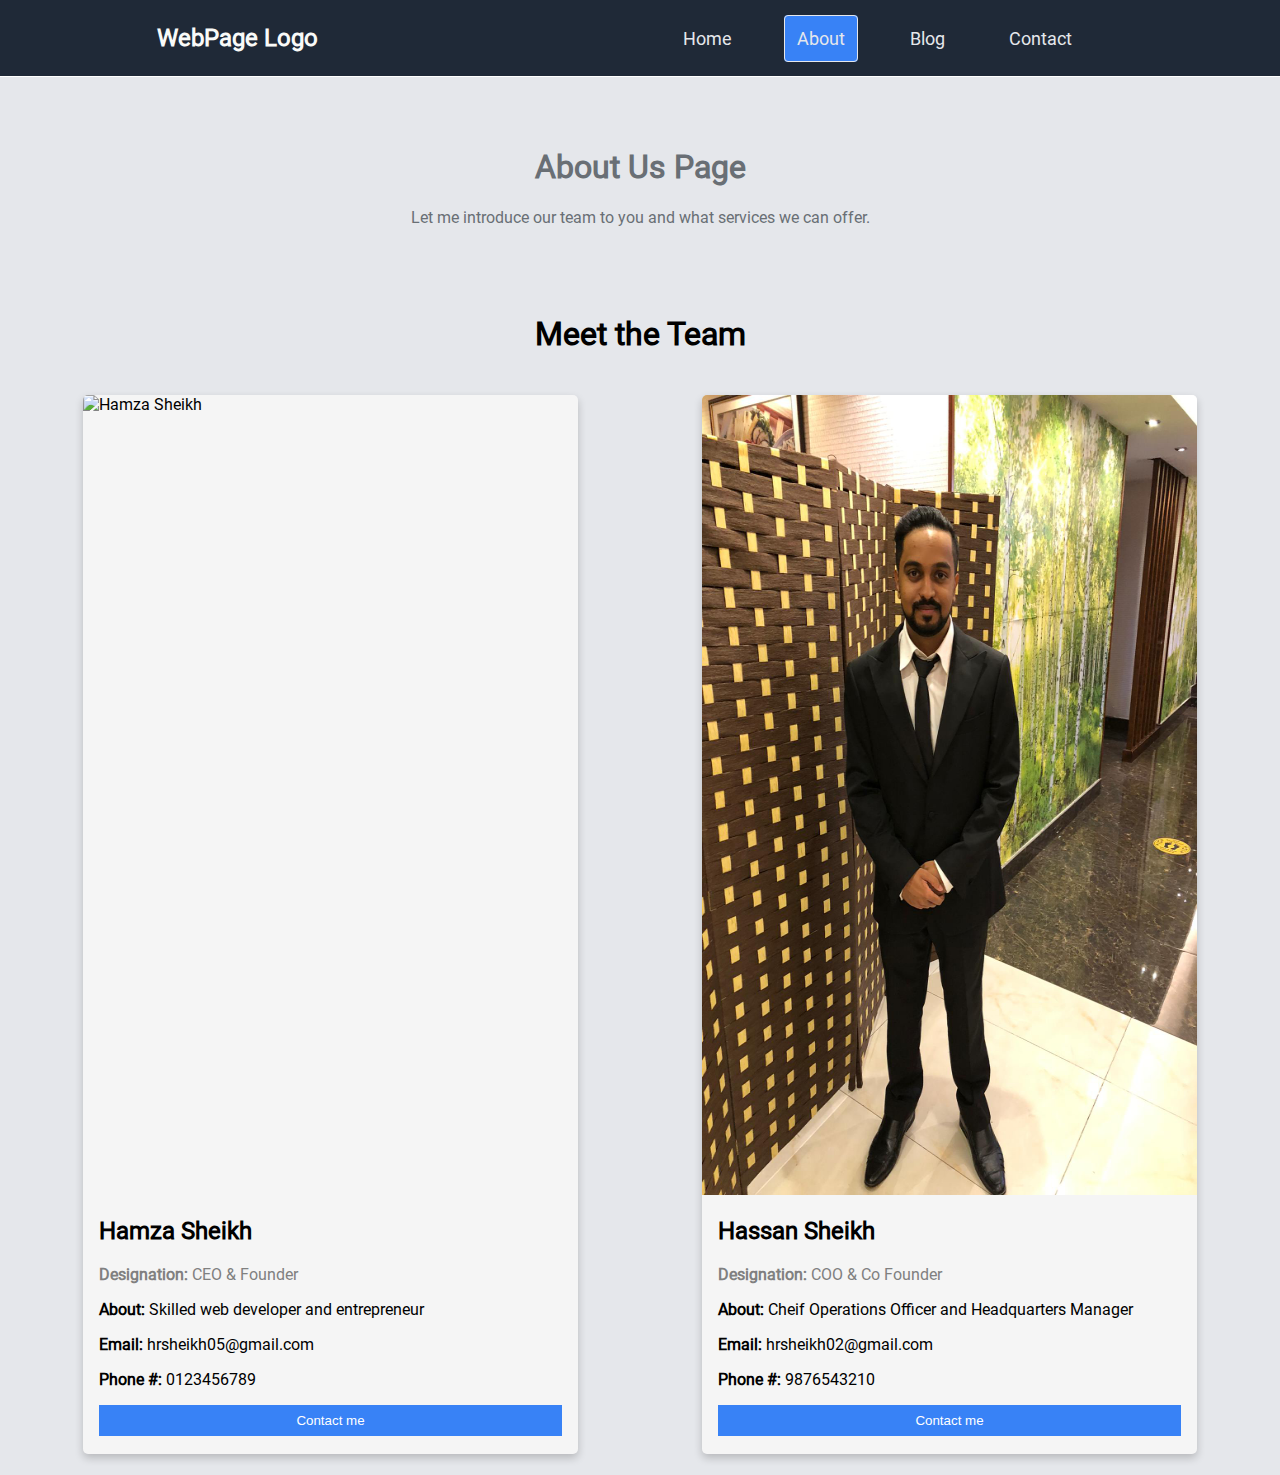
==== about.html @ 7744c2a0 "updated assignment with 2 new pages" ====
<!DOCTYPE html>
<html lang="en">
  <head>
    <meta charset="UTF-8" />
    <meta http-equiv="X-UA-Compatible" content="IE=edge" />
    <meta name="viewport" content="width=device-width, initial-scale=1.0" />
    <link rel="stylesheet" href="style.css" />
    <script
      src="https://kit.fontawesome.com/194bc63035.js"
      crossorigin="anonymous"
    ></script>
    <title>About us</title>
  </head>
  <body>
    <!--Navigation Bar-->
    <nav>
      <h3>WebPage Logo</h3>
      <ul>
        <li><a href="index.html">Home</a></li>
        <li><a class="active" href="about.html">About</a></li>
        <li><a href="blog.html">Blog</a></li>
        <li><a href="contact.html">Contact</a></li>
      </ul>
    </nav>
    <!--End of Navigation Bar Section-->

    <!--About us Intro Section-->
    <section class="aboutintro">
      <h1>About Us Page</h1>
      <p>Let me introduce our team to you and what services we can offer.</p>
    </section>
    <!--End of About us Intro Section-->

    <!--About us Section-->
    <section class="about-us">
      <h1 style="text-align: center">Meet the Team</h1>
      <div class="card-container">
        <div class="card">
          <img src="/images/Hamza.JPG" alt="Hamza Sheikh" />
          <div class="container">
            <h2>Hamza Sheikh</h2>
            <p class="title"><strong>Designation: </strong>CEO & Founder</p>
            <p>
              <strong>About: </strong>Skilled web developer and entrepreneur
            </p>
            <p><strong>Email: </strong>hrsheikh05@gmail.com</p>
            <p><strong>Phone #: </strong>0123456789</p>
            <p><button class="button">Contact me</button></p>
          </div>
        </div>

        <div class="card">
          <img src="/images/Full Body.jpeg" alt="Hassan Sheikh" />
          <div class="container">
            <h2>Hassan Sheikh</h2>
            <p class="title"><strong>Designation: </strong>COO & Co Founder</p>
            <p>
              <strong>About: </strong>Cheif Operations Officer and Headquarters
              Manager
            </p>
            <p><strong>Email: </strong>hrsheikh02@gmail.com</p>
            <p><strong>Phone #: </strong>9876543210</p>
            <p><button class="button">Contact me</button></p>
          </div>
        </div>
      </div>
    </section>
    <!--End of About us Section-->
  </body>
</html>
---- style.css ----
@font-face {
  font-family: "Roboto";
  src: url(Roboto/Roboto-Regular.ttf);
}

@font-face {
  font-family: "RobotoBold";
  src: url(Roboto/Roboto-Bold.ttf);
}

@font-face {
  font-family: "RobotoItalicBold";
  src: url(Roboto/Roboto-BoldItalic.ttf);
}

@font-face {
  font-family: "RobotoItalic";
  src: url(Roboto/Roboto-LightItalic.ttf);
}

body {
  margin: 0;
  font-family: "Roboto", sans-serif;
}

h3 {
  font-size: 24px;
  color: #f9faf8;
}

nav {
  position: fixed;
  width: 100%;
  top: 0;
  background-color: #1f2937;
  display: flex;
  justify-content: space-around;
  align-items: center;
}

nav ul {
  display: flex;
  list-style: none;
  padding: 10px;
  margin: 10px;
}

nav ul li a {
  color: #e5e7eb;
  font-size: 18px;
  padding: 12px;
  margin: 20px;
  text-decoration: none;
  font-family: "Roboto", sans-serif;
}

.active {
  background-color: #3882f6;
  border-radius: 4px;
  border: 1px solid #e5e7eb;
}

.intro {
  background-color: #1f2937;
  width: 100%;
  display: flex;
  flex-direction: row;
  justify-content: space-between;
  align-items: center;
  margin-top: 70px;
  overflow: hidden;
}

.leftside {
  display: flex;
  flex: 1;
  width: 50%;
  padding: 40px 60px;
  justify-content: center;
  align-items: flex-start;
  flex-direction: column;
}

.intro .leftside h1 {
  font-family: "RobotoBold", sans-serif;
  font-weight: bolder;
  font-size: 48px;
  color: #f9faf8;
}

.intro .leftside p {
  font-family: "RobotoLight", sans-serif;
  font-size: 18px;
  color: #e5e7eb;
}

.rightside {
  display: flex;
  flex: 1;
  width: 50%;
  padding: 40px 60px;
  justify-content: center;
}

.rightside img {
  width: 100%;
  height: 270px;
}

.signup {
  padding: 10px 40px;
  font-weight: bold;
  background-color: #3882f6;
  color: #e5e7eb;
  border-radius: 4px;
  border: none;
}

.random {
  display: flex;
  flex-direction: column;
  align-items: center;
  margin: 50px 0px 80px 0px;
}

.random h2 {
  font-weight: bolder;
  font-family: "RobotoBold";
  font-size: 36px;
}

.logo-holder {
  display: flex;
  width: 100%;
  flex-wrap: wrap;
  justify-content: space-around;
}

.icon-holder {
  display: flex;
  align-items: center;
  flex-direction: column;
  justify-content: center;
  margin: 2px;
  padding: 2px;
}

.icon-holder span {
  font-family: "RobotoItalicBold", sans-serif;
  font-size: 18px;
  margin: 3px;
  padding: 3px;
}

.quotes {
  background-color: #e5e7eb;
  padding: 80px;
}

.randomquote {
  font-size: 36px;
  font-style: italic;
  font-family: "RobotoItalic", sans-serif;
  color: #1f2937;
  margin: 10px;
}

.author {
  font-size: 18px;
  font-weight: bolder;
  direction: rtl;
}

.action {
  display: flex;
  justify-content: center;
  margin: 80px;
}

.signingup {
  display: flex;
  justify-content: space-around;
  width: 80%;
  padding: 40px;
  margin: 10px;
  background-color: #3882f6;
  border-radius: 4px;
  align-items: center;
}

.textarea h2 {
  color: #f9faf8;
}

.textarea p {
  color: #e5e7eb;
  font-size: 18px;
}

.clickablebutton {
  font-weight: bold;
  background-color: transparent;
  color: #e5e7eb;
  border-radius: 4px;
  border: 2px solid white;
  padding: 10px 40px;
}

.bottomfooter {
  width: 100%;
  left: 0;
  bottom: 0;
}

.footer {
  height: 60px;
  display: flex;
  justify-content: center;
  align-items: center;
  background-color: #1f2937;
  color: white;
}

/** About us Page css begins here **/
.aboutintro {
  padding: 50px;
  margin-top: 77px;
  text-align: center;
  background-color: #e5e7eb;
  color: rgb(105, 111, 117);
}

.about-us {
  background-color: #e5e7eb;
  padding: 1px;
  display: flex;
  flex-direction: column;
  justify-content: center;
}

.card-container {
  display: flex;
  flex-wrap: wrap;
  justify-content: space-around;
  flex-grow: 1;
  padding: 10px;
  margin: 10px;
}

.card {
  display: flex;
  flex-direction: column;
  box-shadow: 0 4px 8px 0 rgba(0, 0, 0, 0.2);
  transition: 0.3s;
  width: 40%;
  border-radius: 5px;
  background-color: whitesmoke;
}

.card:hover {
  box-shadow: 0 8px 16px 0 rgba(0, 0, 0, 0.2);
}

img {
  border-radius: 5px 5px 0 0;
  width: 100%;
  height: 800px;
}

.container {
  padding: 2px 16px;
}

.container::after,
.row::after {
  content: "";
  clear: both;
  display: table;
}

.title {
  color: grey;
}

.button {
  border: none;
  outline: 0;
  display: inline-block;
  padding: 8px;
  color: white;
  background-color: #3882f6;
  text-align: center;
  cursor: pointer;
  width: 100%;
}

.button:hover {
  background-color: #1f2937;
}

.about-us h1 {
  font-weight: "RobotoBold";
  font-size: 24pt;
}
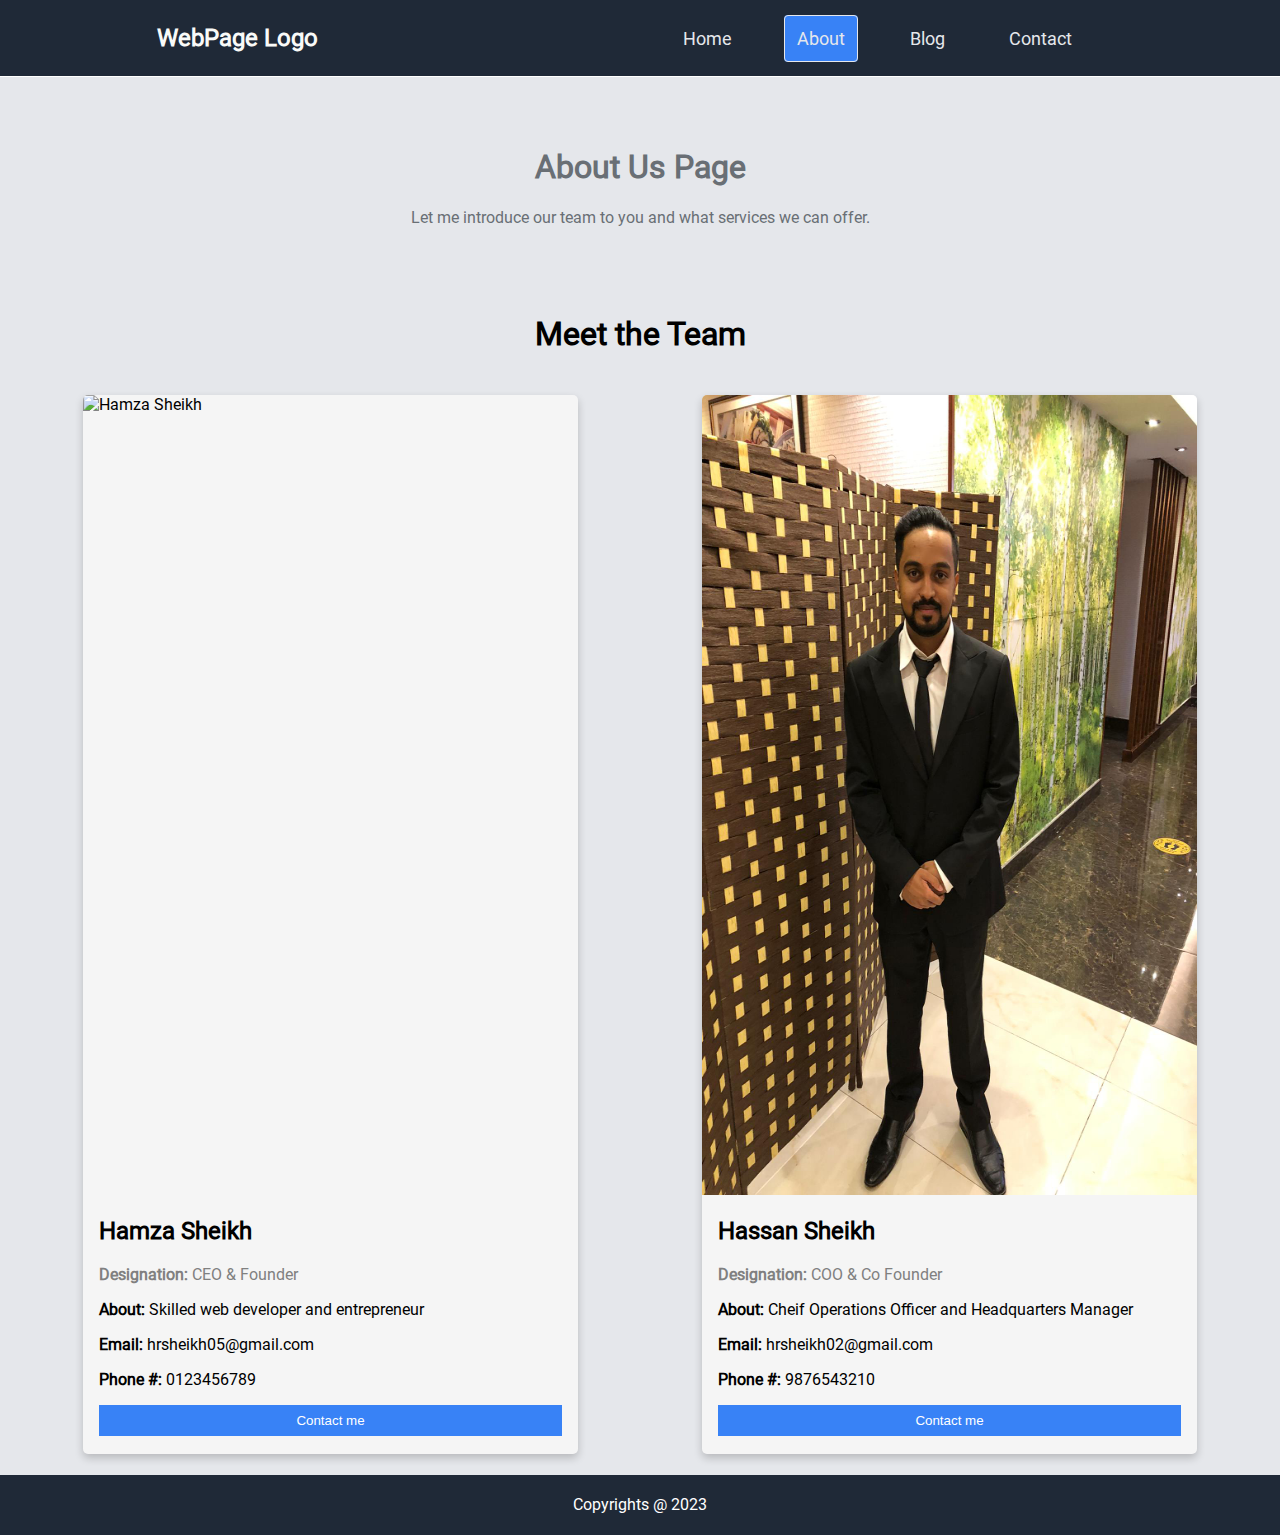
==== commit 8834677a: "completed contact us page and added footer" ====
--- a/about.html
+++ b/about.html
@@ -37,7 +37,7 @@
       <div class="card-container">
         <div class="card">
           <img src="/images/Hamza.JPG" alt="Hamza Sheikh" />
-          <div class="container">
+          <div class="container-of-card">
             <h2>Hamza Sheikh</h2>
             <p class="title"><strong>Designation: </strong>CEO & Founder</p>
             <p>
@@ -51,7 +51,7 @@
 
         <div class="card">
           <img src="/images/Full Body.jpeg" alt="Hassan Sheikh" />
-          <div class="container">
+          <div class="container-of-card">
             <h2>Hassan Sheikh</h2>
             <p class="title"><strong>Designation: </strong>COO & Co Founder</p>
             <p>
@@ -66,5 +66,9 @@
       </div>
     </section>
     <!--End of About us Section-->
+
+    <!--Start of Footer Section-->
+    <footer class="footer">Copyrights @ 2023</footer>
+    <!--End of footer Section-->
   </body>
 </html>
--- a/style.css
+++ b/style.css
@@ -267,15 +267,8 @@
   height: 800px;
 }
 
-.container {
+.container-of-card {
   padding: 2px 16px;
-}
-
-.container::after,
-.row::after {
-  content: "";
-  clear: both;
-  display: table;
 }
 
 .title {
@@ -302,3 +295,64 @@
   font-weight: "RobotoBold";
   font-size: 24pt;
 }
+
+.contact-us-shell {
+  display: flex;
+  width: 100%;
+  margin-top: 77px;
+  background-color: #f2f2f2;
+  flex-direction: column;
+  text-align: center;
+}
+
+.form-shell {
+  display: flex;
+  width: 100%;
+  margin-bottom: 50px;
+  justify-content: center;
+}
+
+.form-shell form {
+  display: flex;
+  justify-content: center;
+  padding: 50px;
+  background-color: white;
+  flex-direction: column;
+  width: 60%;
+  border: 2px solid black;
+  border-radius: 4px;
+  text-align: left;
+}
+
+.form-shell form h1 {
+  display: flex;
+  justify-content: center;
+  font-family: "RobotoBold", sans-serif;
+  font-size: 24pt;
+}
+
+.form-shell form label {
+  font-family: "RobotoItalicBold", sans-serif;
+  font-size: 18pt;
+}
+
+input[type="text"],
+select,
+textarea {
+  padding: 12px;
+  border: 1px solid #ccc;
+  margin-top: 6px;
+  margin-bottom: 16px;
+}
+
+input[type="submit"] {
+  background-color: #3882f6;
+  color: white;
+  padding: 12px 20px;
+  border: none;
+  cursor: pointer;
+}
+
+input[type="submit"]:hover {
+  background-color: #45a049;
+}
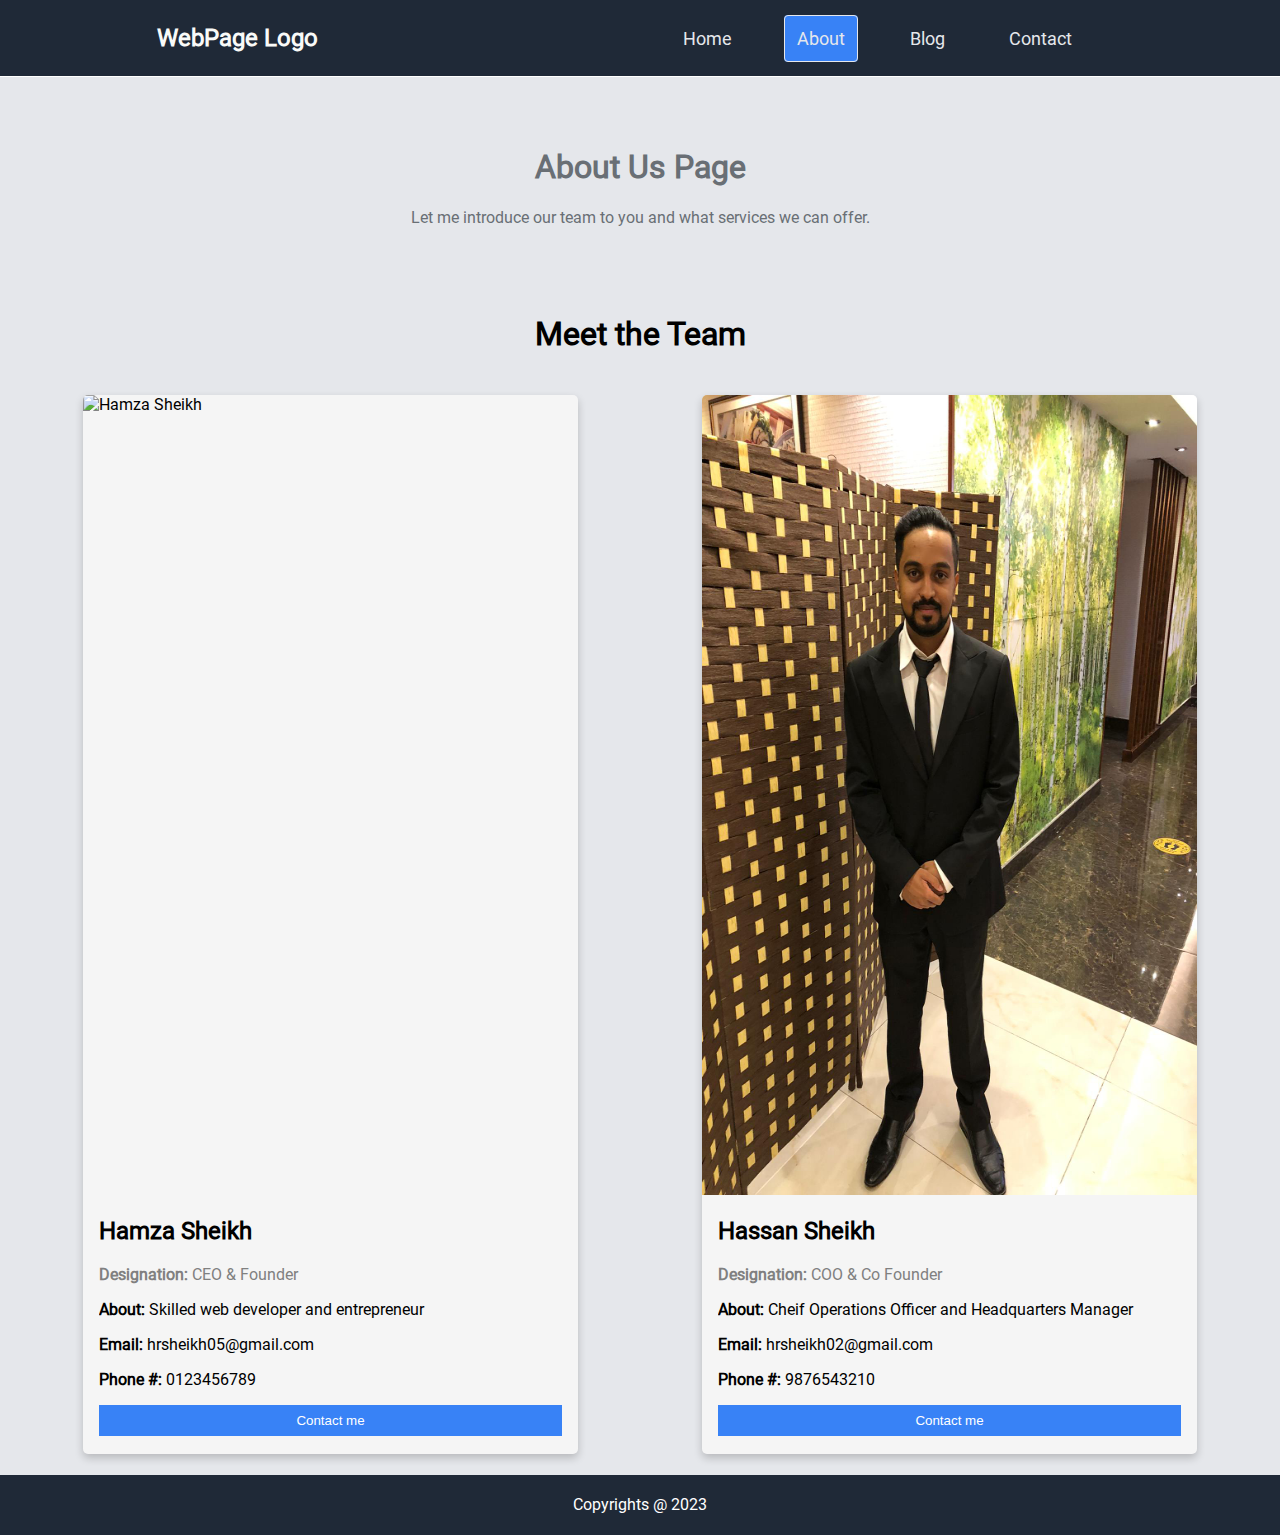
==== commit 62c822af: "fixed path of images in card of about.html" ====
--- a/about.html
+++ b/about.html
@@ -36,7 +36,7 @@
       <h1 style="text-align: center">Meet the Team</h1>
       <div class="card-container">
         <div class="card">
-          <img src="/images/Hamza.JPG" alt="Hamza Sheikh" />
+          <img src="./images/Hamza.JPG" alt="Hamza Sheikh" />
           <div class="container-of-card">
             <h2>Hamza Sheikh</h2>
             <p class="title"><strong>Designation: </strong>CEO & Founder</p>
@@ -50,7 +50,7 @@
         </div>
 
         <div class="card">
-          <img src="/images/Full Body.jpeg" alt="Hassan Sheikh" />
+          <img src="./images/Full Body.jpeg" alt="Hassan Sheikh" />
           <div class="container-of-card">
             <h2>Hassan Sheikh</h2>
             <p class="title"><strong>Designation: </strong>COO & Co Founder</p>
--- a/style.css
+++ b/style.css
@@ -103,7 +103,7 @@
 }
 
 .rightside img {
-  width: 100%;
+  width: 70%;
   height: 270px;
 }
 
@@ -126,13 +126,15 @@
 .random h2 {
   font-weight: bolder;
   font-family: "RobotoBold";
-  font-size: 36px;
+  font-size: 28px;
 }
 
 .logo-holder {
   display: flex;
-  width: 100%;
+  width: 60%;
   flex-wrap: wrap;
+  margin-top: 10px;
+  margin-bottom: 10px;
   justify-content: space-around;
 }
 
@@ -142,7 +144,9 @@
   flex-direction: column;
   justify-content: center;
   margin: 2px;
-  padding: 2px;
+  padding: 20px;
+  border: 4px solid #3882f6;
+  border-radius: 4px;
 }
 
 .icon-holder span {
@@ -271,6 +275,10 @@
   padding: 2px 16px;
 }
 
+.container-of-card p {
+  overflow-x: auto;
+}
+
 .title {
   color: grey;
 }
@@ -296,6 +304,8 @@
   font-size: 24pt;
 }
 
+/** Contact us css begins here **/
+
 .contact-us-shell {
   display: flex;
   width: 100%;
@@ -308,8 +318,12 @@
 .form-shell {
   display: flex;
   width: 100%;
+  margin-top: 50px;
   margin-bottom: 50px;
-  justify-content: center;
+  padding-top: 50px;
+  padding-bottom: 50px;
+  justify-content: center;
+  background-image: url(./images/map.jpg);
 }
 
 .form-shell form {
@@ -356,3 +370,75 @@
 input[type="submit"]:hover {
   background-color: #45a049;
 }
+
+/** Blog css begins here **/
+.blog-shell {
+  width: 100%;
+  margin-top: 77px;
+}
+
+.outershells-one {
+  display: flex;
+  justify-content: space-around;
+  align-items: center;
+  background-color: #f9faf8;
+}
+
+.outershells-two {
+  display: flex;
+  justify-content: space-around;
+  align-items: center;
+  background-color: #f2f2f2;
+}
+
+.outershells-three {
+  display: flex;
+  justify-content: space-around;
+  align-items: center;
+  background-color: #e5e7eb;
+}
+
+.outershells-four {
+  display: flex;
+  justify-content: space-around;
+  align-items: center;
+  background-color: #f2f2f2;
+}
+
+.outershells-five {
+  display: flex;
+  justify-content: space-around;
+  align-items: center;
+  background-color: #f9faf8;
+}
+
+.blog-images {
+  width: 450px;
+  height: 300px;
+  border-radius: 4px;
+  border: 2px solid #45a049;
+}
+
+.blog-container {
+  width: 40%;
+  padding: 50px;
+  display: flex;
+  flex-direction: column;
+  align-items: flex-start;
+}
+
+.blog-button {
+  cursor: pointer;
+  padding: 10px 20px;
+  border-radius: 4px;
+  background-color: #3882f6;
+  border: none;
+  color: white;
+  transition: 0.2s;
+}
+
+.blog-button:hover {
+  background-color: transparent;
+  border: 2px solid #3882f6;
+  color: #3882f6;
+}
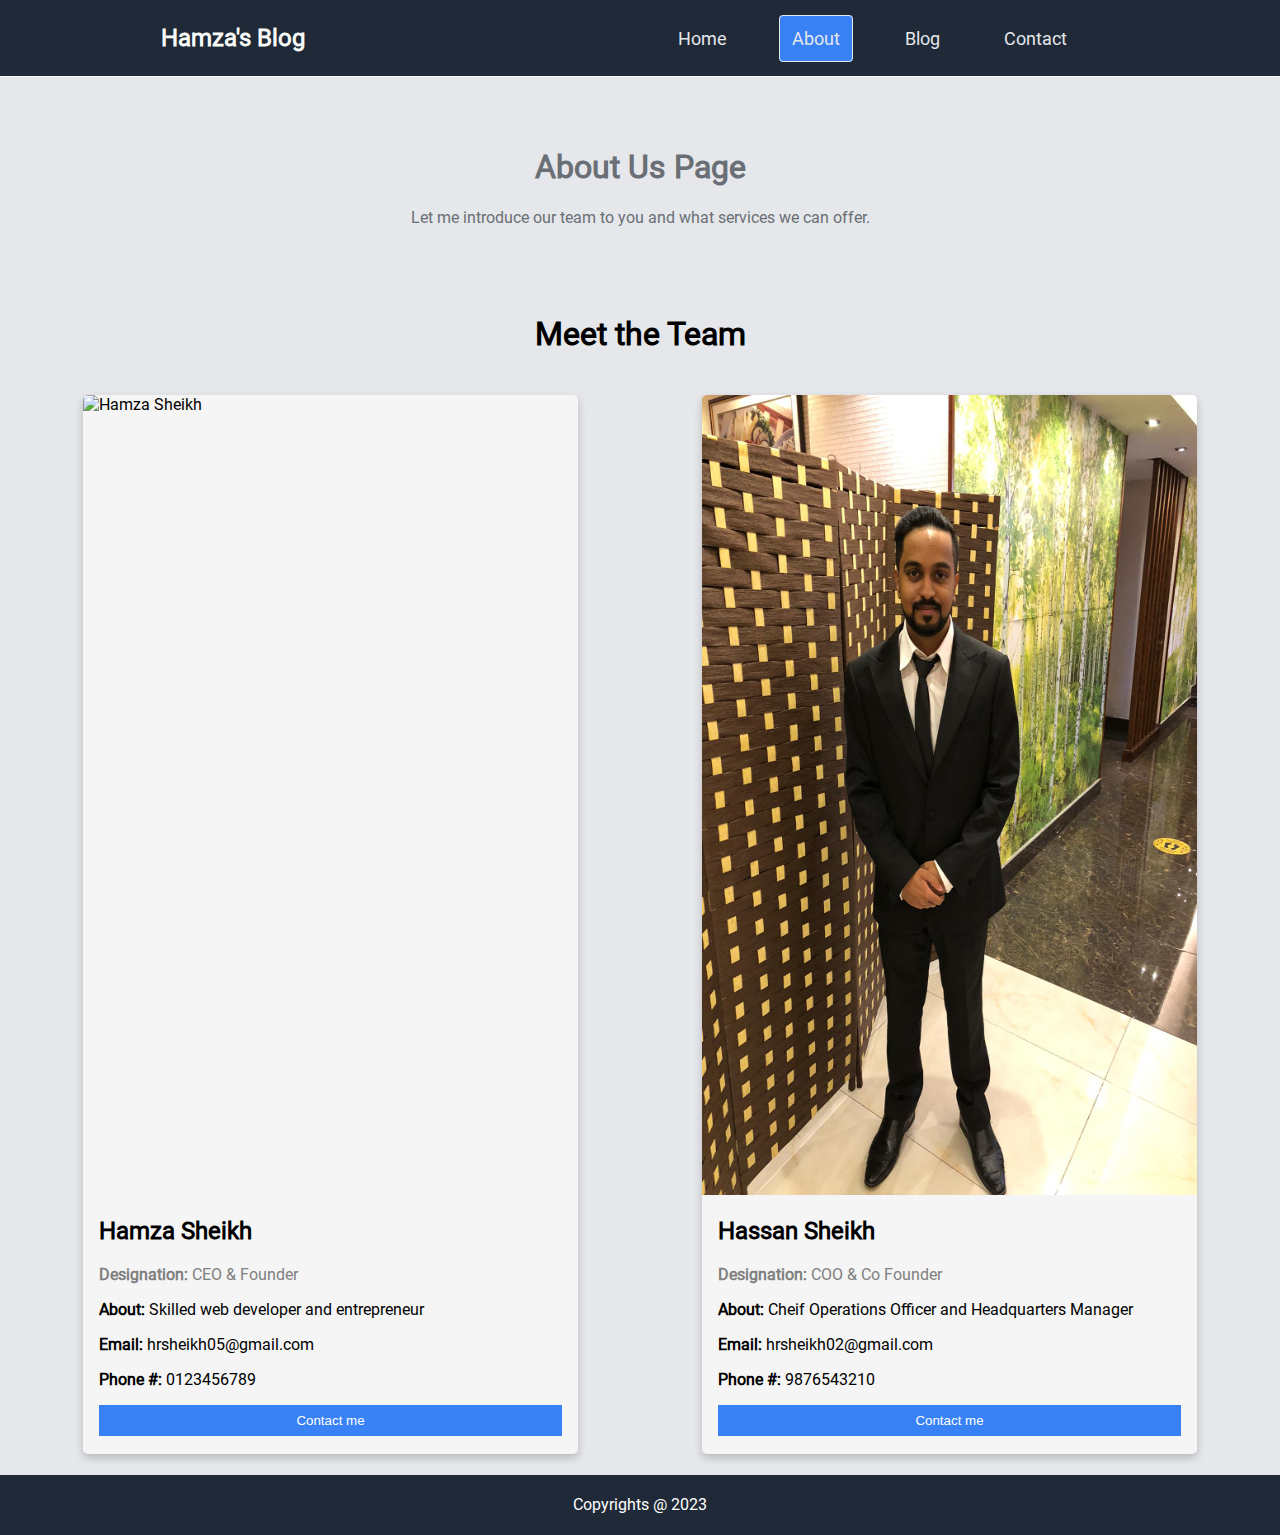
==== commit 5dc49d87: "changed the name of the logo" ====
--- a/about.html
+++ b/about.html
@@ -14,7 +14,7 @@
   <body>
     <!--Navigation Bar-->
     <nav>
-      <h3>WebPage Logo</h3>
+      <h3>Hamza's Blog</h3>
       <ul>
         <li><a href="index.html">Home</a></li>
         <li><a class="active" href="about.html">About</a></li>
--- a/style.css
+++ b/style.css
@@ -416,7 +416,7 @@
   width: 450px;
   height: 300px;
   border-radius: 4px;
-  border: 2px solid #45a049;
+  border: 2px solid #3882f6;
 }
 
 .blog-container {
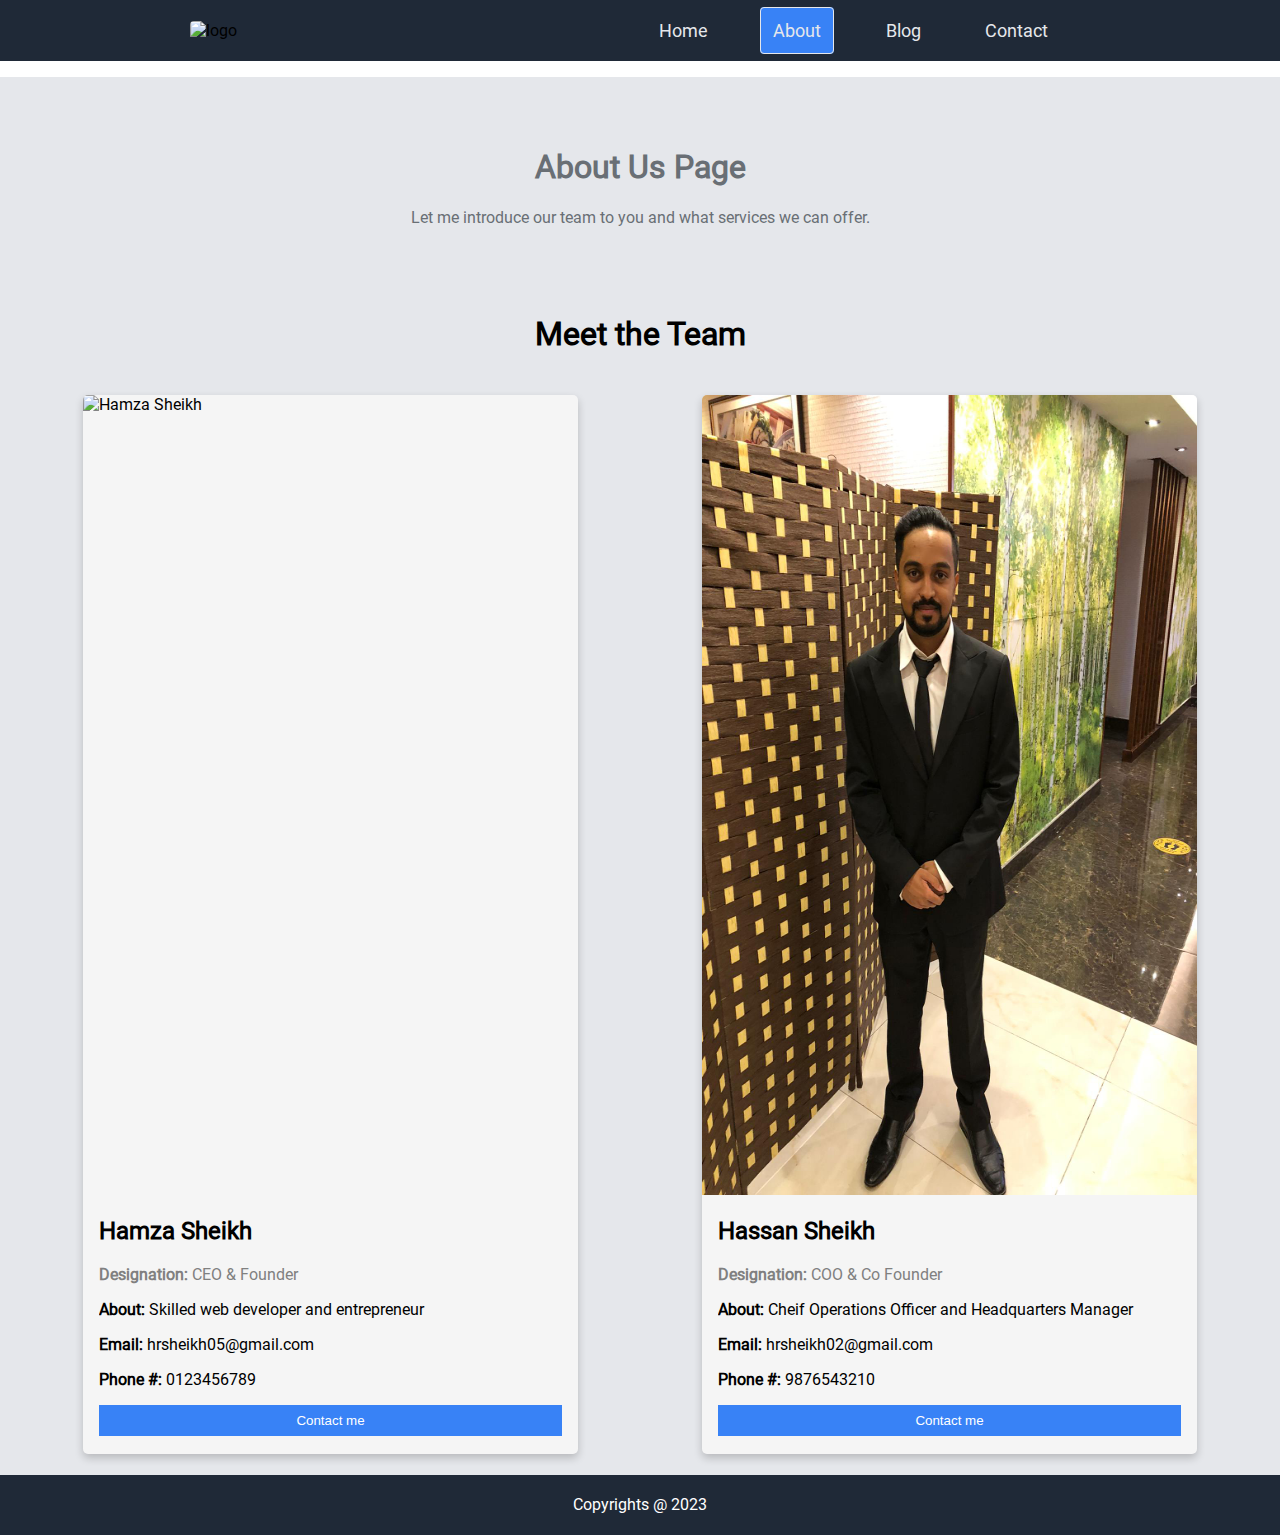
==== commit 903cf792: "modified the tags and made css changes for index.html page" ====
--- a/about.html
+++ b/about.html
@@ -13,15 +13,20 @@
   </head>
   <body>
     <!--Navigation Bar-->
-    <nav>
-      <h3>Hamza's Blog</h3>
-      <ul>
-        <li><a href="index.html">Home</a></li>
-        <li><a class="active" href="about.html">About</a></li>
-        <li><a href="blog.html">Blog</a></li>
-        <li><a href="contact.html">Contact</a></li>
-      </ul>
-    </nav>
+    <header>
+      <nav>
+        <picture>
+          <a href="index.html"></a>
+          <img class="nav-logo" src="./images/logo.png" alt="logo" />
+        </picture>
+        <ul>
+          <li><a href="index.html">Home</a></li>
+          <li><a class="active" href="about.html">About</a></li>
+          <li><a href="blog.html">Blog</a></li>
+          <li><a href="contact.html">Contact</a></li>
+        </ul>
+      </nav>
+    </header>
     <!--End of Navigation Bar Section-->
 
     <!--About us Intro Section-->
--- a/style.css
+++ b/style.css
@@ -21,11 +21,15 @@
 body {
   margin: 0;
   font-family: "Roboto", sans-serif;
-}
-
-h3 {
-  font-size: 24px;
-  color: #f9faf8;
+  overflow-y: scroll;
+}
+
+.nav-logo {
+  width: 90px;
+  height: 60px;
+  margin: 10px;
+  border-radius: 4px;
+  border: none;
 }
 
 nav {
@@ -62,21 +66,17 @@
 
 .intro {
   background-color: #1f2937;
-  width: 100%;
   display: flex;
   flex-direction: row;
-  justify-content: space-between;
-  align-items: center;
-  margin-top: 70px;
-  overflow: hidden;
+  justify-content: space-around;
+  align-items: center;
+  margin-top: 84px;
+  padding: 40px 10px;
 }
 
 .leftside {
   display: flex;
-  flex: 1;
-  width: 50%;
-  padding: 40px 60px;
-  justify-content: center;
+  width: 40%;
   align-items: flex-start;
   flex-direction: column;
 }
@@ -94,17 +94,11 @@
   color: #e5e7eb;
 }
 
-.rightside {
-  display: flex;
-  flex: 1;
-  width: 50%;
-  padding: 40px 60px;
-  justify-content: center;
-}
-
-.rightside img {
-  width: 70%;
-  height: 270px;
+.intro img {
+  width: 40%;
+  height: 300px;
+  border-radius: 4px;
+  border: none;
 }
 
 .signup {
@@ -118,9 +112,10 @@
 
 .random {
   display: flex;
-  flex-direction: column;
-  align-items: center;
-  margin: 50px 0px 80px 0px;
+  align-items: center;
+  flex-direction: column;
+  margin-top: 10px;
+  margin-bottom: 10px;
 }
 
 .random h2 {
@@ -131,10 +126,12 @@
 
 .logo-holder {
   display: flex;
-  width: 60%;
+  width: 70%;
   flex-wrap: wrap;
   margin-top: 10px;
   margin-bottom: 10px;
+  padding-top: 20px;
+  padding-bottom: 20px;
   justify-content: space-around;
 }
 
@@ -149,7 +146,7 @@
   border-radius: 4px;
 }
 
-.icon-holder span {
+.icon-holder figcaption {
   font-family: "RobotoItalicBold", sans-serif;
   font-size: 18px;
   margin: 3px;
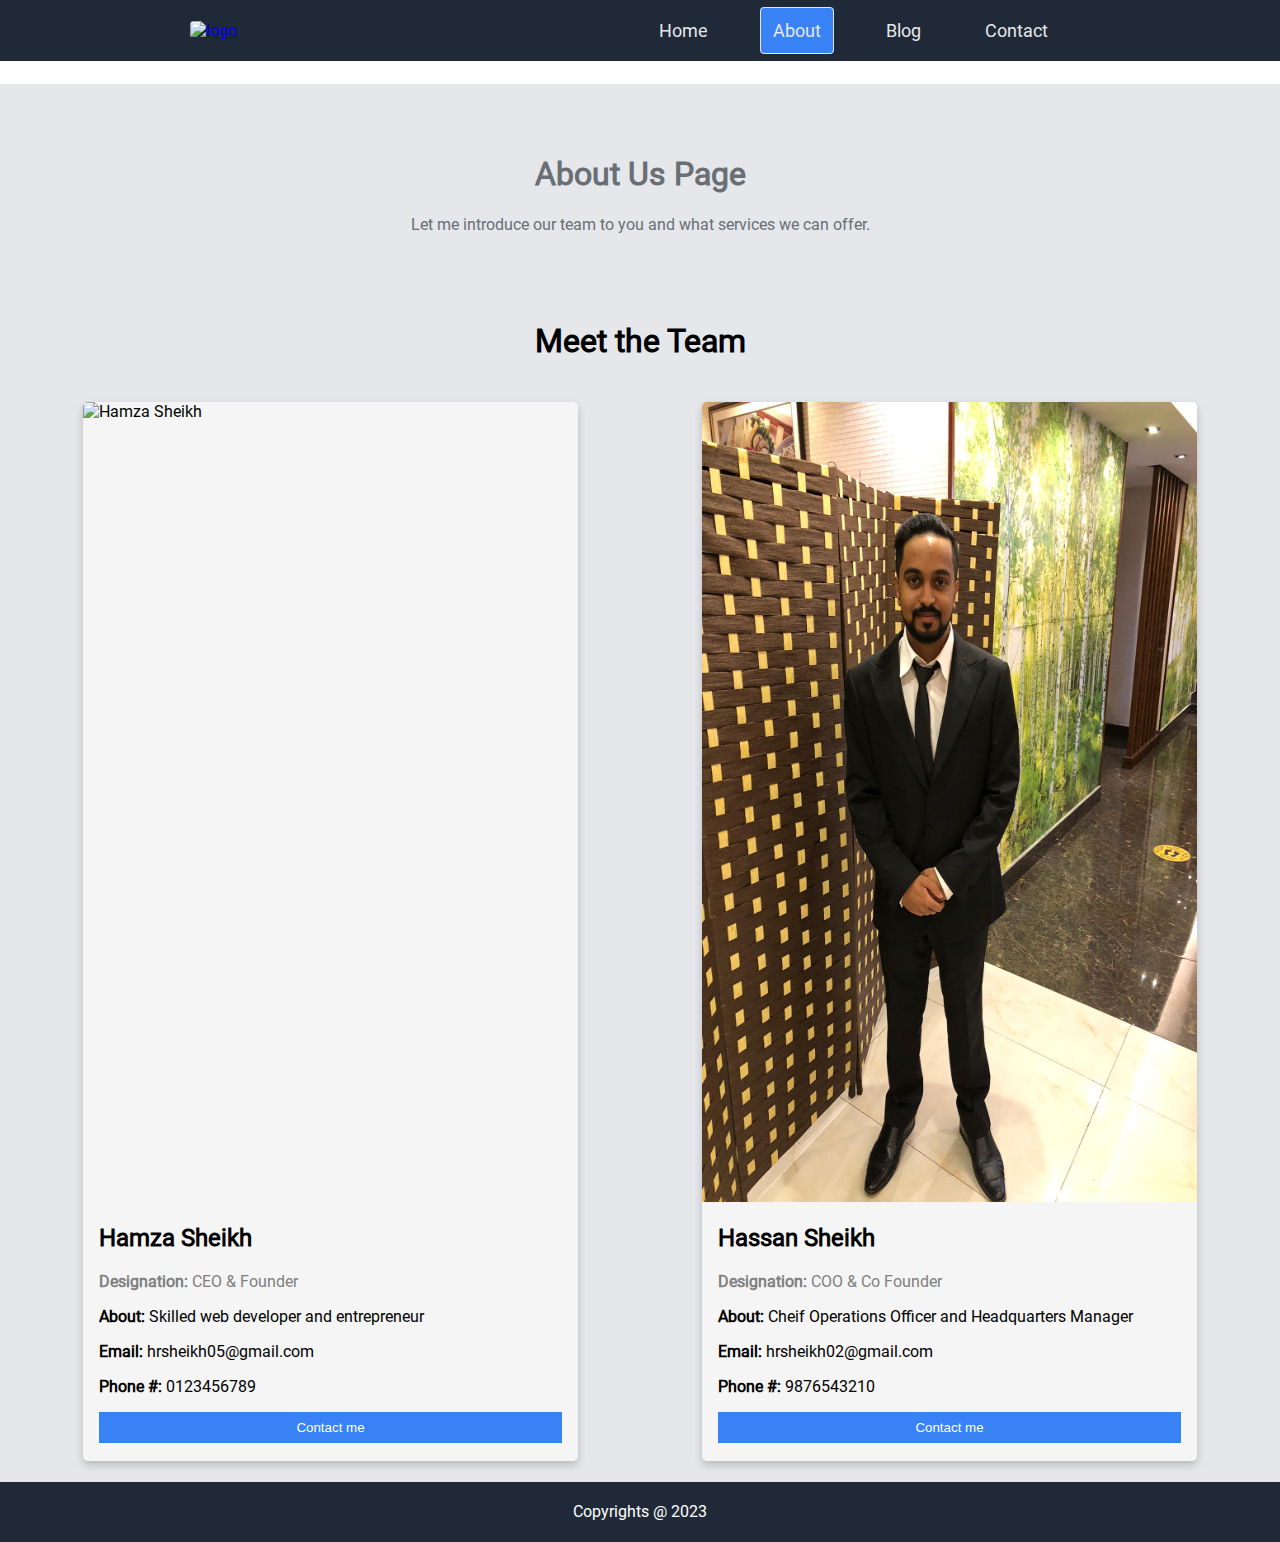
==== commit 791f14ff: "changed tags and css of about.html" ====
--- a/about.html
+++ b/about.html
@@ -16,8 +16,9 @@
     <header>
       <nav>
         <picture>
-          <a href="index.html"></a>
-          <img class="nav-logo" src="./images/logo.png" alt="logo" />
+          <a href="./index.html">
+            <img class="nav-logo" src="./images/logo.png" alt="logo" />
+          </a>
         </picture>
         <ul>
           <li><a href="index.html">Home</a></li>
@@ -28,49 +29,60 @@
       </nav>
     </header>
     <!--End of Navigation Bar Section-->
+    <main>
+      <!--About us Intro Section-->
+      <section class="aboutintro">
+        <h1>About Us Page</h1>
+        <p>Let me introduce our team to you and what services we can offer.</p>
+      </section>
+      <!--End of About us Intro Section-->
 
-    <!--About us Intro Section-->
-    <section class="aboutintro">
-      <h1>About Us Page</h1>
-      <p>Let me introduce our team to you and what services we can offer.</p>
-    </section>
-    <!--End of About us Intro Section-->
+      <!--About us Section-->
+      <section class="about-us">
+        <h1 style="text-align: center">Meet the Team</h1>
+        <div class="card-container">
+          <article class="card">
+            <img
+              class="card-image"
+              src="./images/Hamza.JPG"
+              alt="Hamza Sheikh"
+            />
+            <div class="container-of-card">
+              <h2>Hamza Sheikh</h2>
+              <p class="title"><strong>Designation: </strong>CEO & Founder</p>
+              <p>
+                <strong>About: </strong>Skilled web developer and entrepreneur
+              </p>
+              <p><strong>Email: </strong>hrsheikh05@gmail.com</p>
+              <p><strong>Phone #: </strong>0123456789</p>
+              <p><button class="button">Contact me</button></p>
+            </div>
+          </article>
 
-    <!--About us Section-->
-    <section class="about-us">
-      <h1 style="text-align: center">Meet the Team</h1>
-      <div class="card-container">
-        <div class="card">
-          <img src="./images/Hamza.JPG" alt="Hamza Sheikh" />
-          <div class="container-of-card">
-            <h2>Hamza Sheikh</h2>
-            <p class="title"><strong>Designation: </strong>CEO & Founder</p>
-            <p>
-              <strong>About: </strong>Skilled web developer and entrepreneur
-            </p>
-            <p><strong>Email: </strong>hrsheikh05@gmail.com</p>
-            <p><strong>Phone #: </strong>0123456789</p>
-            <p><button class="button">Contact me</button></p>
-          </div>
+          <article class="card">
+            <img
+              class="card-image"
+              src="./images/Full Body.jpeg"
+              alt="Hassan Sheikh"
+            />
+            <div class="container-of-card">
+              <h2>Hassan Sheikh</h2>
+              <p class="title">
+                <strong>Designation: </strong>COO & Co Founder
+              </p>
+              <p>
+                <strong>About: </strong>Cheif Operations Officer and
+                Headquarters Manager
+              </p>
+              <p><strong>Email: </strong>hrsheikh02@gmail.com</p>
+              <p><strong>Phone #: </strong>9876543210</p>
+              <p><button class="button">Contact me</button></p>
+            </div>
+          </article>
         </div>
-
-        <div class="card">
-          <img src="./images/Full Body.jpeg" alt="Hassan Sheikh" />
-          <div class="container-of-card">
-            <h2>Hassan Sheikh</h2>
-            <p class="title"><strong>Designation: </strong>COO & Co Founder</p>
-            <p>
-              <strong>About: </strong>Cheif Operations Officer and Headquarters
-              Manager
-            </p>
-            <p><strong>Email: </strong>hrsheikh02@gmail.com</p>
-            <p><strong>Phone #: </strong>9876543210</p>
-            <p><button class="button">Contact me</button></p>
-          </div>
-        </div>
-      </div>
-    </section>
-    <!--End of About us Section-->
+      </section>
+      <!--End of About us Section-->
+    </main>
 
     <!--Start of Footer Section-->
     <footer class="footer">Copyrights @ 2023</footer>
--- a/style.css
+++ b/style.css
@@ -225,7 +225,7 @@
 /** About us Page css begins here **/
 .aboutintro {
   padding: 50px;
-  margin-top: 77px;
+  margin-top: 84px;
   text-align: center;
   background-color: #e5e7eb;
   color: rgb(105, 111, 117);
@@ -262,7 +262,7 @@
   box-shadow: 0 8px 16px 0 rgba(0, 0, 0, 0.2);
 }
 
-img {
+.card-image {
   border-radius: 5px 5px 0 0;
   width: 100%;
   height: 800px;
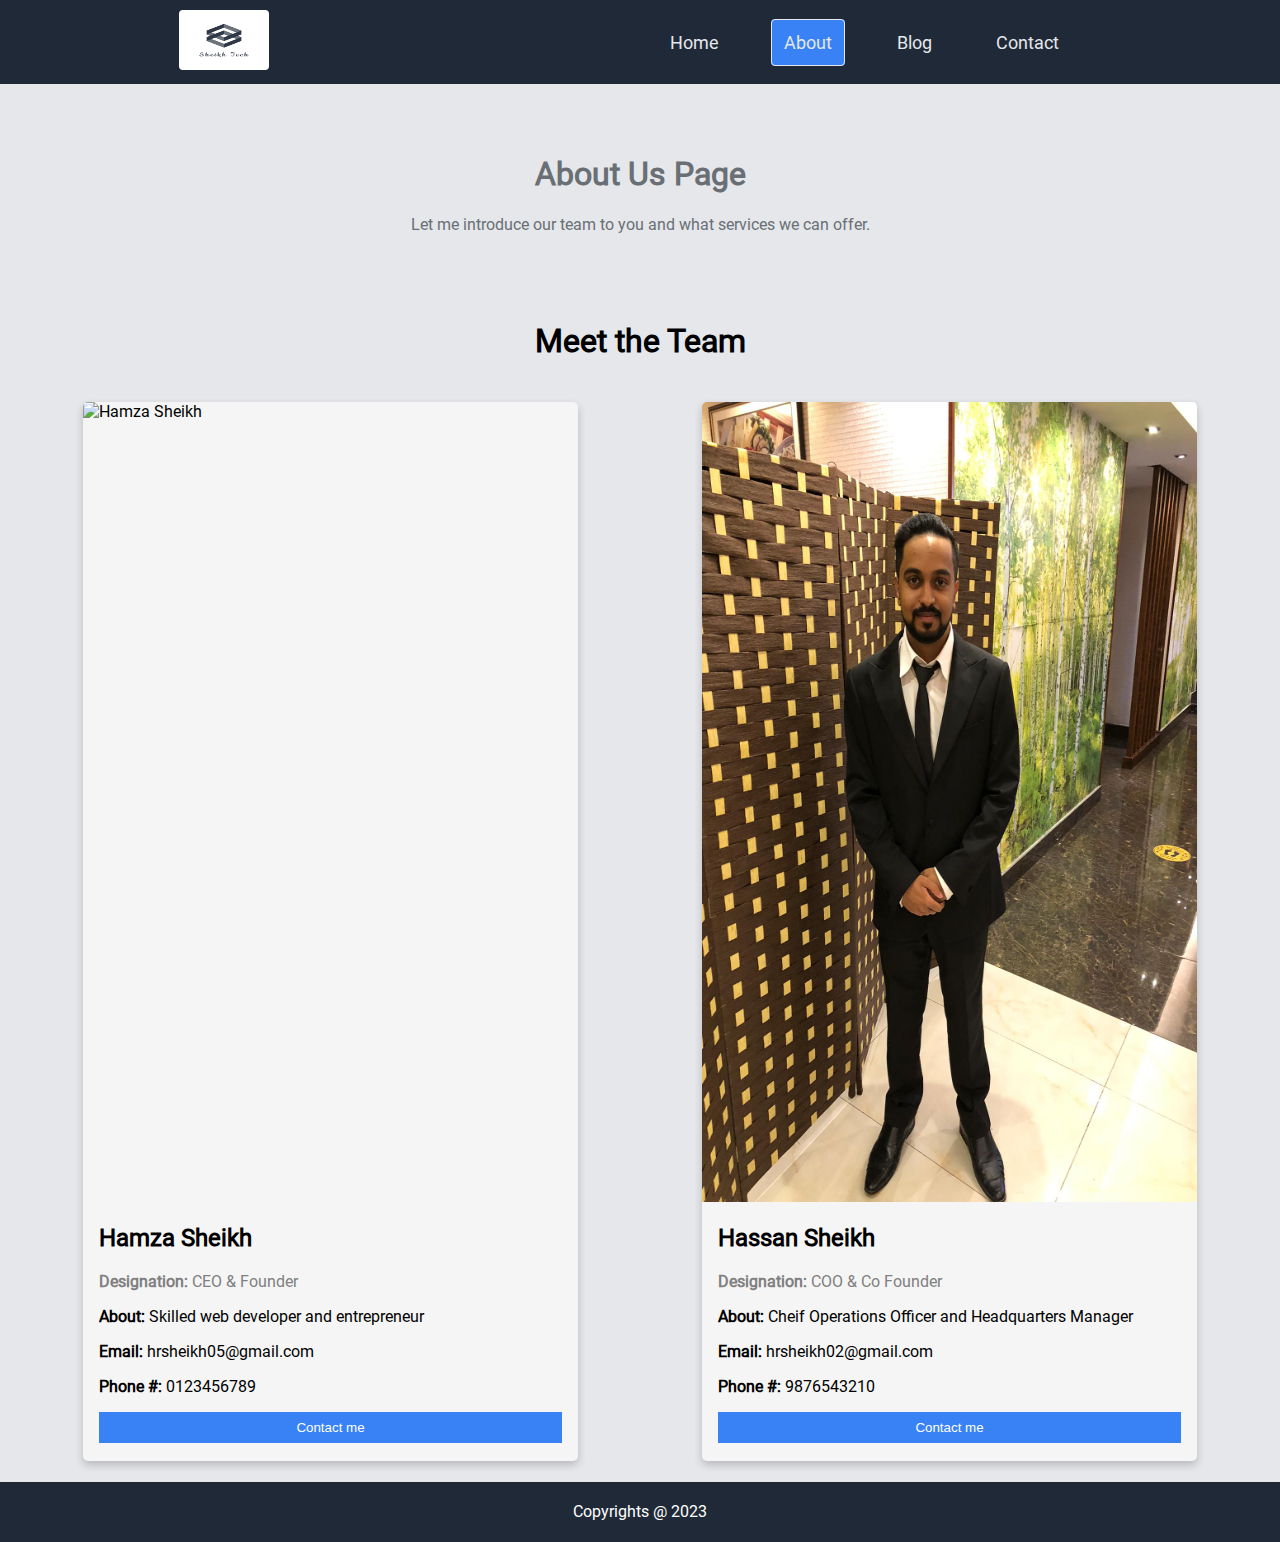
==== commit ddebee3f: "changed formatting of the image logo" ====
--- a/about.html
+++ b/about.html
@@ -17,7 +17,7 @@
       <nav>
         <picture>
           <a href="./index.html">
-            <img class="nav-logo" src="./images/logo.png" alt="logo" />
+            <img class="nav-logo" src="./images/logo.jpg" alt="logo" />
           </a>
         </picture>
         <ul>
--- a/style.css
+++ b/style.css
@@ -370,14 +370,13 @@
 
 /** Blog css begins here **/
 .blog-shell {
-  width: 100%;
-  margin-top: 77px;
+  margin-top: 84px;
 }
 
 .outershells-one {
   display: flex;
-  justify-content: space-around;
-  align-items: center;
+  align-items: center;
+  justify-content: space-around;
   background-color: #f9faf8;
 }
 
@@ -410,7 +409,7 @@
 }
 
 .blog-images {
-  width: 450px;
+  width: 500px;
   height: 300px;
   border-radius: 4px;
   border: 2px solid #3882f6;
@@ -418,10 +417,14 @@
 
 .blog-container {
   width: 40%;
-  padding: 50px;
+  padding: 40px;
   display: flex;
   flex-direction: column;
   align-items: flex-start;
+}
+
+.blog-container h1 {
+  font-size: 18pt;
 }
 
 .blog-button {
